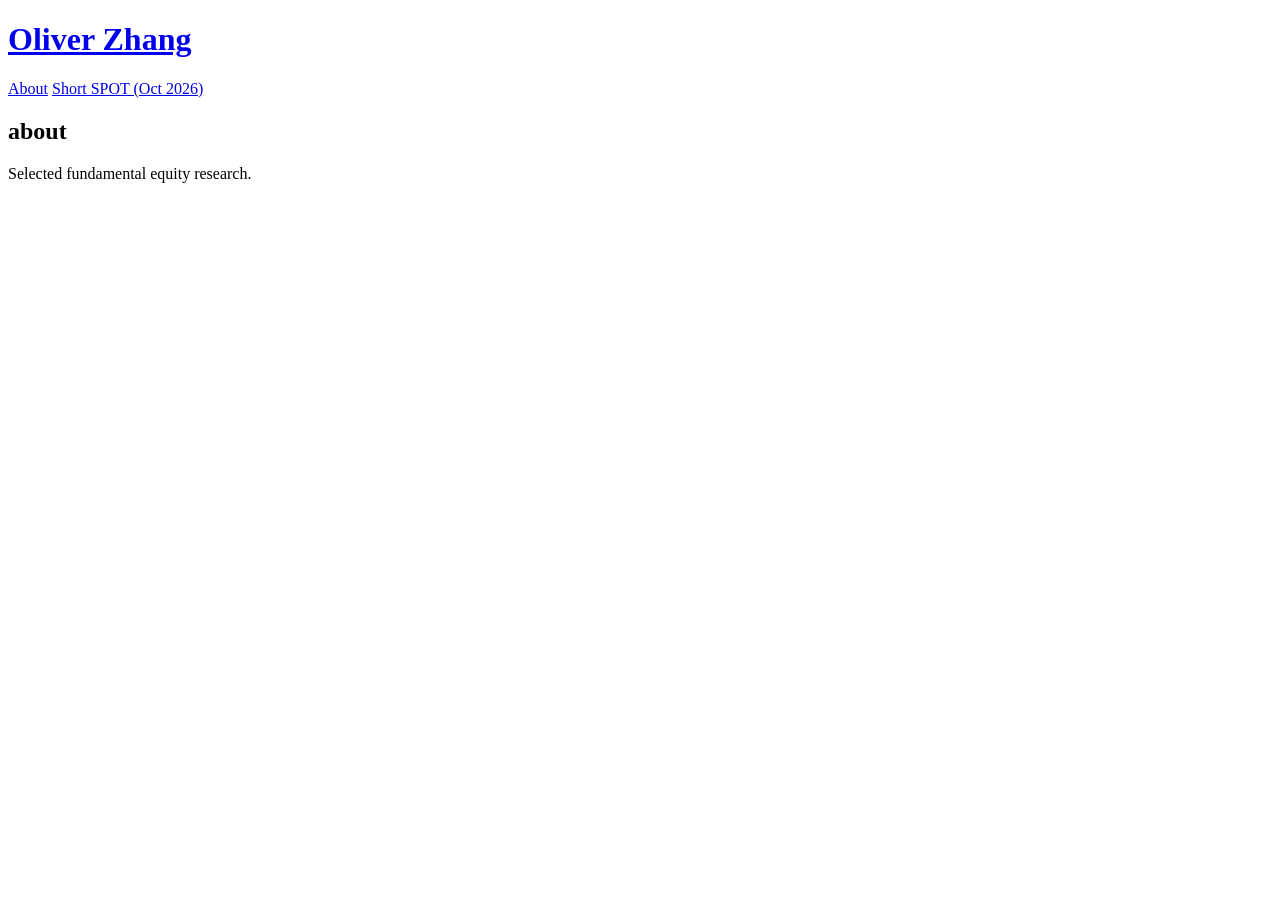
==== about.html @ 15f94d76 "Add minimal about page" ====
<!doctype html>
<html lang="en">
<head>
  <meta charset="utf-8">
  <meta name="viewport" content="width=device-width, initial-scale=1">
  <meta name="description" content="About Oliver Zhang.">
  <title>About — Oliver Zhang</title>
  <link rel="stylesheet" href="styles.css">
</head>
<body>
  <main class="site">
    <header>
      <h1><a href="index.html">Oliver Zhang</a></h1>
      <nav>
        <a href="about.html">About</a>
        <a href="spotify.html">Short SPOT (Oct 2026)</a>
      </nav>
    </header>

    <section>
      <h2>about</h2>
      <p>Selected fundamental equity research.</p>
    </section>
  </main>
</body>
</html>
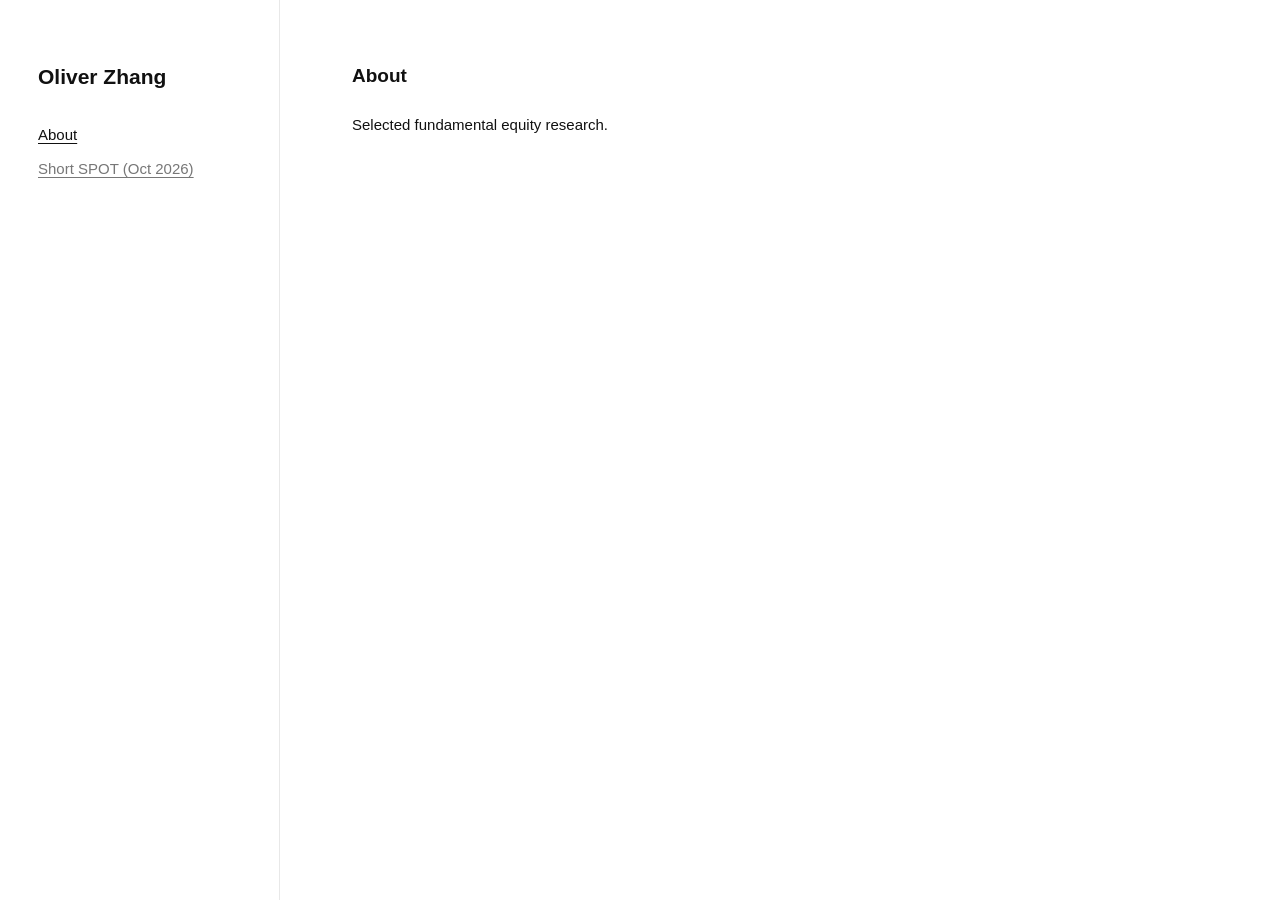
==== commit 9dbe6a4a: "Redirect legacy About URL to sidebar view" ====
--- a/about.html
+++ b/about.html
@@ -2,25 +2,10 @@
 <html lang="en">
 <head>
   <meta charset="utf-8">
-  <meta name="viewport" content="width=device-width, initial-scale=1">
-  <meta name="description" content="About Oliver Zhang.">
+  <meta http-equiv="refresh" content="0; url=./#about">
+  <link rel="canonical" href="./#about">
   <title>About — Oliver Zhang</title>
-  <link rel="stylesheet" href="styles.css">
+  <script>location.replace("./#about");</script>
 </head>
-<body>
-  <main class="site">
-    <header>
-      <h1><a href="index.html">Oliver Zhang</a></h1>
-      <nav>
-        <a href="about.html">About</a>
-        <a href="spotify.html">Short SPOT (Oct 2026)</a>
-      </nav>
-    </header>
-
-    <section>
-      <h2>about</h2>
-      <p>Selected fundamental equity research.</p>
-    </section>
-  </main>
-</body>
+<body></body>
 </html>
